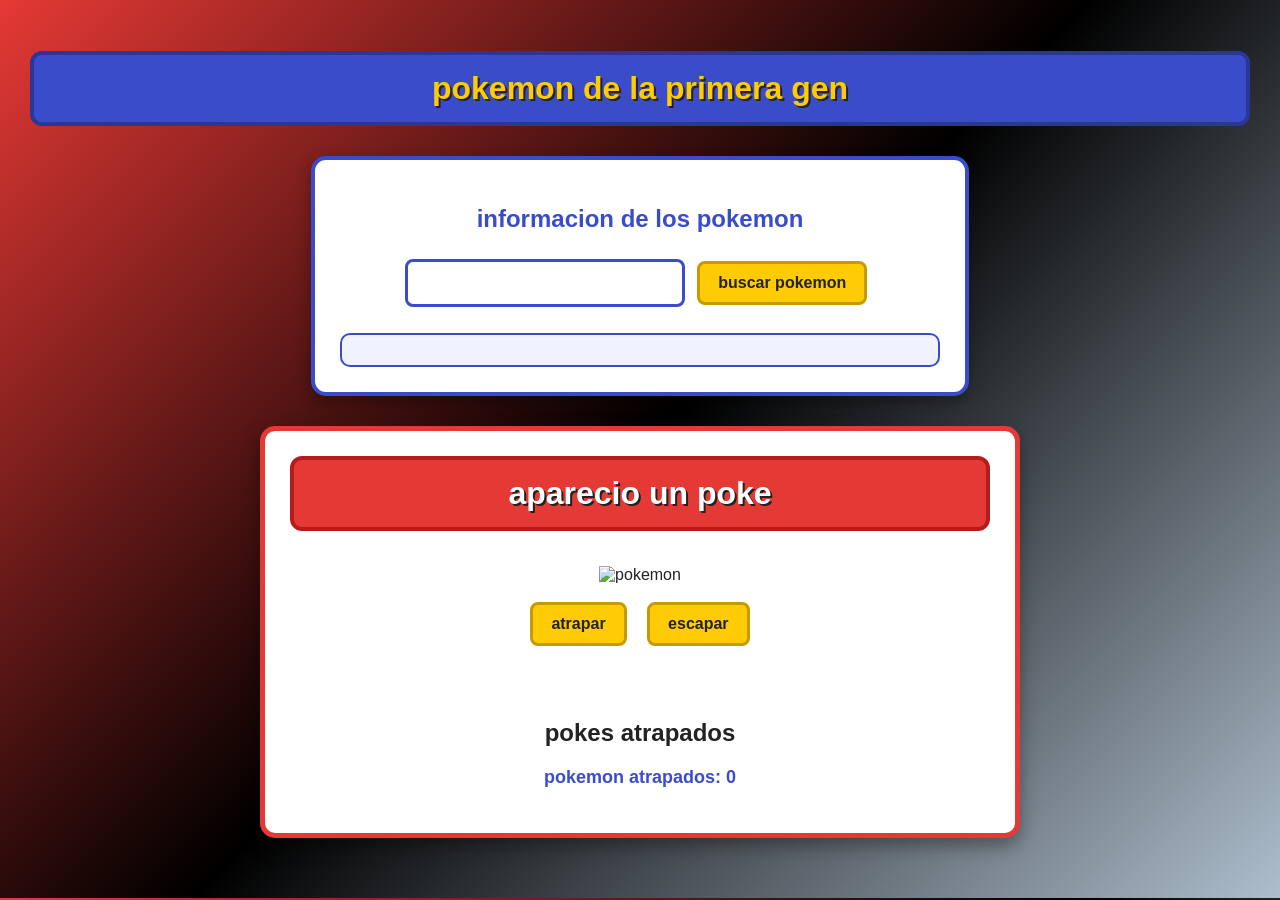
==== index.html @ c5f2bfef "primer comit" ====
<!DOCTYPE html>
<html lang="en">
<head>
    <meta charset="UTF-8">
    <meta name="viewport" content="width=device-width, initial-scale=1.0">
    <title>info y juego de pokemonn</title>
    <link rel="stylesheet" href="style.css">
</head>
<body>
    <h1>pokemon de la primera gen</h1>

    <section>
        <h2>informacion de los pokemon</h2>

        <input id="buscador">

        <button onclick="buscarPokemon()">buscar pokemon</button>

        <div id="informacion"></div>
    </section>

    <div class="juego">    
        <h1>aparecio un poke</h1>
        <h2 id="nombre"></h2>
        <img id="pokemon" src="" alt="pokemon">
    <div>
        
        <button onclick="atrapar()">atrapar</button>
        <button onclick="escapar()">escapar</button>

    </div>

    <p id="mensaje"></p>

    <h2>pokes atrapados</h2>
    
    <p id="contador">pokemon atrapados: 0</p>
    
    <div id="coleccion"></div>

</div>
    <script src="main.js"></script>
</body>
</html>
---- style.css ----
body {
    font-family: Arial, sans-serif;
    background: linear-gradient(135deg, #e53935, #000000, #aebecd);
    margin: 0;
    padding: 30px;
    color: #222;
}

h1 {
    text-align: center;
    color: #ffcb05;
    background-color: #3b4cca;
    padding: 15px;
    border-radius: 12px;
    border: 4px solid #2a3698;
    text-shadow: 2px 2px #222;
}

section {
    background-color: #ffffff;
    max-width: 600px;
    margin: 30px auto;
    padding: 25px;
    border-radius: 15px;
    border: 4px solid #3b4cca;
    box-shadow: 0 6px 15px rgba(0, 0, 0, 0.3);
    text-align: center;
}

section h2 {
    color: #3b4cca;
}

#buscador {
    width: 250px;
    padding: 12px;
    border: 3px solid #3b4cca;
    border-radius: 8px;
    font-size: 16px;
    outline: none;
}

#buscador:focus {
    border-color: #ffcb05;
}

button {
    background-color: #ffcb05;
    color: #222;
    border: 3px solid #c79b00;
    border-radius: 8px;
    padding: 10px 18px;
    margin: 8px;
    font-size: 16px;
    font-weight: bold;
    cursor: pointer;
    transition: 0.2s;
}

button:hover {
    background-color: #f5b800;
    transform: scale(1.05);
}

#informacion {
    margin-top: 20px;
    background-color: #eef3ff;
    border: 2px solid #3b4cca;
    border-radius: 10px;
    padding: 15px;
}

#informacion h2 {
    color: #e53935;
    text-transform: capitalize;
}

#informacion img {
    width: 160px;
    image-rendering: pixelated;
}

.juego {
    max-width: 700px;
    margin: 30px auto;
    padding: 25px;
    background-color: #ffffff;
    border-radius: 15px;
    border: 5px solid #e53935;
    box-shadow: 0 8px 18px rgba(0, 0, 0, 0.35);
    text-align: center;
}

.juego h1 {
    margin-top: 0;
    background-color: #e53935;
    color: white;
    border-color: #b71c1c;
    text-shadow: 2px 2px #222;
}

#nombre {
    color: #3b4cca;
    text-transform: capitalize;
    font-size: 30px;
}

#pokemon {
    width: 220px;
    height: 220px;
    image-rendering: pixelated;
    margin: 10px auto;
}

#pokemon.se-va {
    animation: desaparecerPokemon 0.8s ease-in forwards;
}

@keyframes desaparecerPokemon {
    0% {
        transform: scale(1);
        opacity: 1;
    }

    100% {
        transform: scale(0);
        opacity: 0;
    }
}

#mensaje {
    font-size: 20px;
    font-weight: bold;
    color: #e53935;
    min-height: 25px;
}

#contador {
    font-size: 18px;
    font-weight: bold;
    color: #3b4cca;
}

#coleccion {
    display: flex;
    flex-wrap: wrap;
    justify-content: center;
    gap: 15px;
    margin-top: 20px;
}

#coleccion div {
    background-color: #ffcb05;
    border: 3px solid #c79b00;
    border-radius: 12px;
    padding: 10px;
    width: 110px;
    box-shadow: 0 4px 8px rgba(0, 0, 0, 0.2);
}

#coleccion img {
    width: 90px;
    image-rendering: pixelated;
}

#coleccion p {
    margin: 5px 0;
    font-weight: bold;
    text-transform: capitalize;
    color: #222;
}
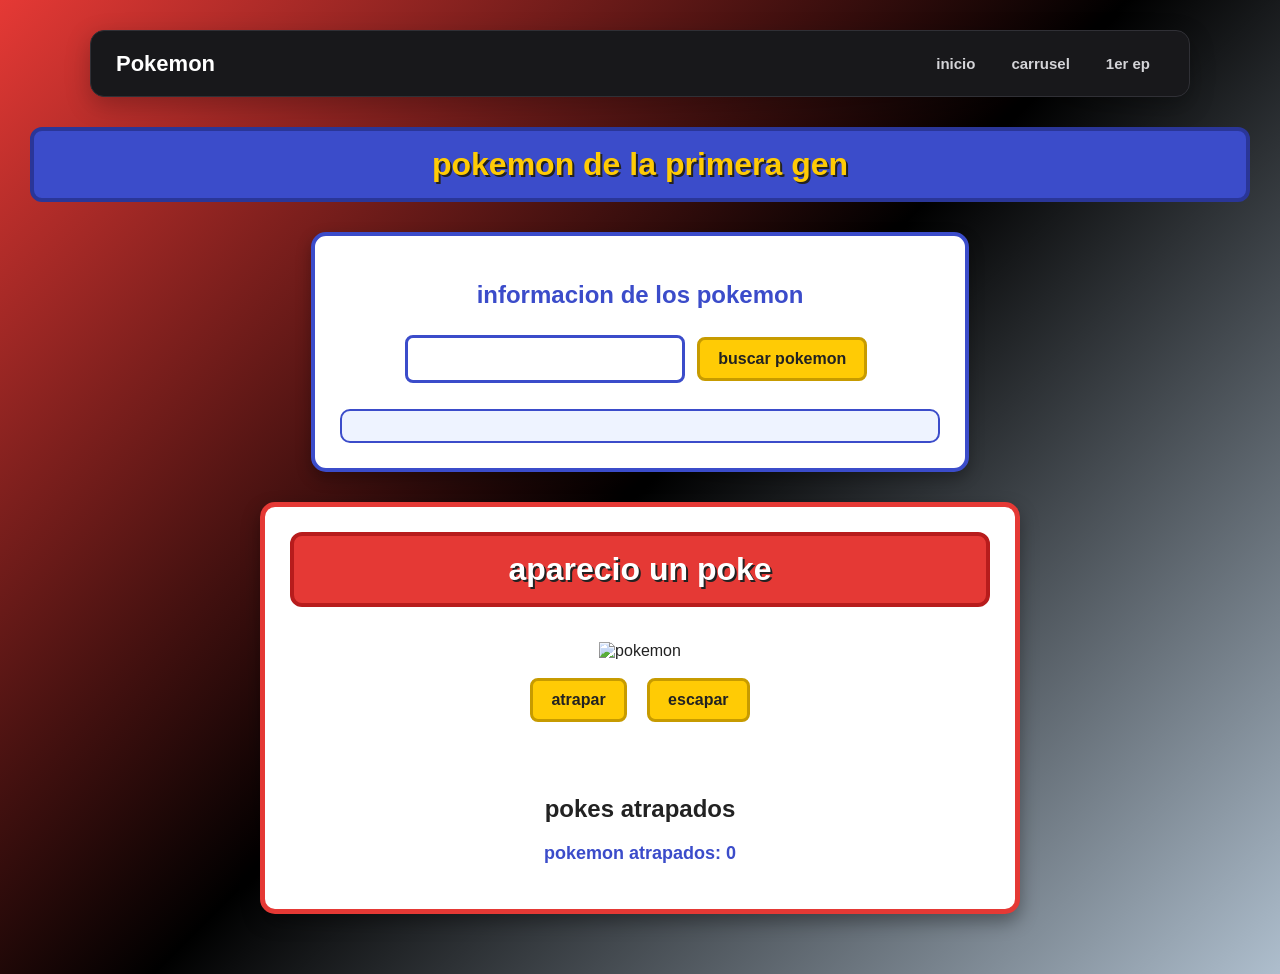
==== commit 7991e0f3: "actualizar datos2" ====
--- a/index.html
+++ b/index.html
@@ -7,6 +7,20 @@
     <link rel="stylesheet" href="style.css">
 </head>
 <body>
+    <!-- Creador de la pagina: Leandro Ferrari -->
+    <!-- Creacion de la pagina [8/9] --> 
+    <!-- Ultima Modificacion en index [27/9 - se creo navbar] -->
+    <!-- Modificacion por: Leandro -->
+
+    <nav class="navbar">
+        <div class="logo">Pokemon</div>
+        <div class="nav-links">
+            <a href="index.html">inicio</a>
+            <a href="carrusel.html">carrusel</a>
+            <a href="ep.html">1er ep</a>
+        </div>
+    </nav>
+     
     <h1>pokemon de la primera gen</h1>
 
     <section>
@@ -37,8 +51,9 @@
     <p id="contador">pokemon atrapados: 0</p>
     
     <div id="coleccion"></div>
+</div>
 
-</div>
     <script src="main.js"></script>
+</a>
 </body>
 </html>
--- a/style.css
+++ b/style.css
@@ -4,6 +4,19 @@
     margin: 0;
     padding: 30px;
     color: #222;
+}
+
+a {
+    background-color: #292424;
+    color: #faf6f6;
+    border: 3px solid #2c7cede4;
+    border-radius: 8px;
+    padding: 10px 18px;
+    margin: 8px;
+    font-size: 16px;
+    font-weight: bold;
+    cursor: pointer;
+    transition: 0.2s;
 }
 
 h1 {
@@ -168,4 +181,73 @@
     font-weight: bold;
     text-transform: capitalize;
     color: #222;
+}
+
+
+.navbar {
+    background-color: #3b4cca;
+    border: 4px solid #2a3698;
+    border-radius: 12px;
+
+    padding: 12px;
+
+    display: flex;
+    justify-content: center;
+    gap: 15px;
+
+    box-shadow: 0 5px 12px rgba(0, 0, 0, 0.3);
+}
+
+.navbar {
+    width: 100%;
+    max-width: 1100px;
+    margin: 0 auto 30px;
+
+    padding: 15px 25px;
+
+    background: #18181b;
+    border: 1px solid #303036;
+    border-radius: 14px;
+
+    display: flex;
+    align-items: center;
+    justify-content: space-between;
+
+    box-sizing: border-box;
+
+    box-shadow: 0 8px 25px rgba(0, 0, 0, 0.25);
+}
+
+.logo {
+    color: white;
+    font-size: 22px;
+    font-weight: bold;
+}
+
+.nav-links {
+    display: flex;
+    gap: 8px;
+}
+
+.nav-links a {
+    color: #d4d4d8;
+    background: transparent;
+
+    border: none;
+    border-radius: 8px;
+
+    padding: 9px 14px;
+    margin: 0;
+
+    text-decoration: none;
+    font-size: 15px;
+    font-weight: 600;
+
+    transition: 0.2s;
+}
+
+.nav-links a:hover {
+    background: #27272a;
+    color: white;
+    transform: none;
 }
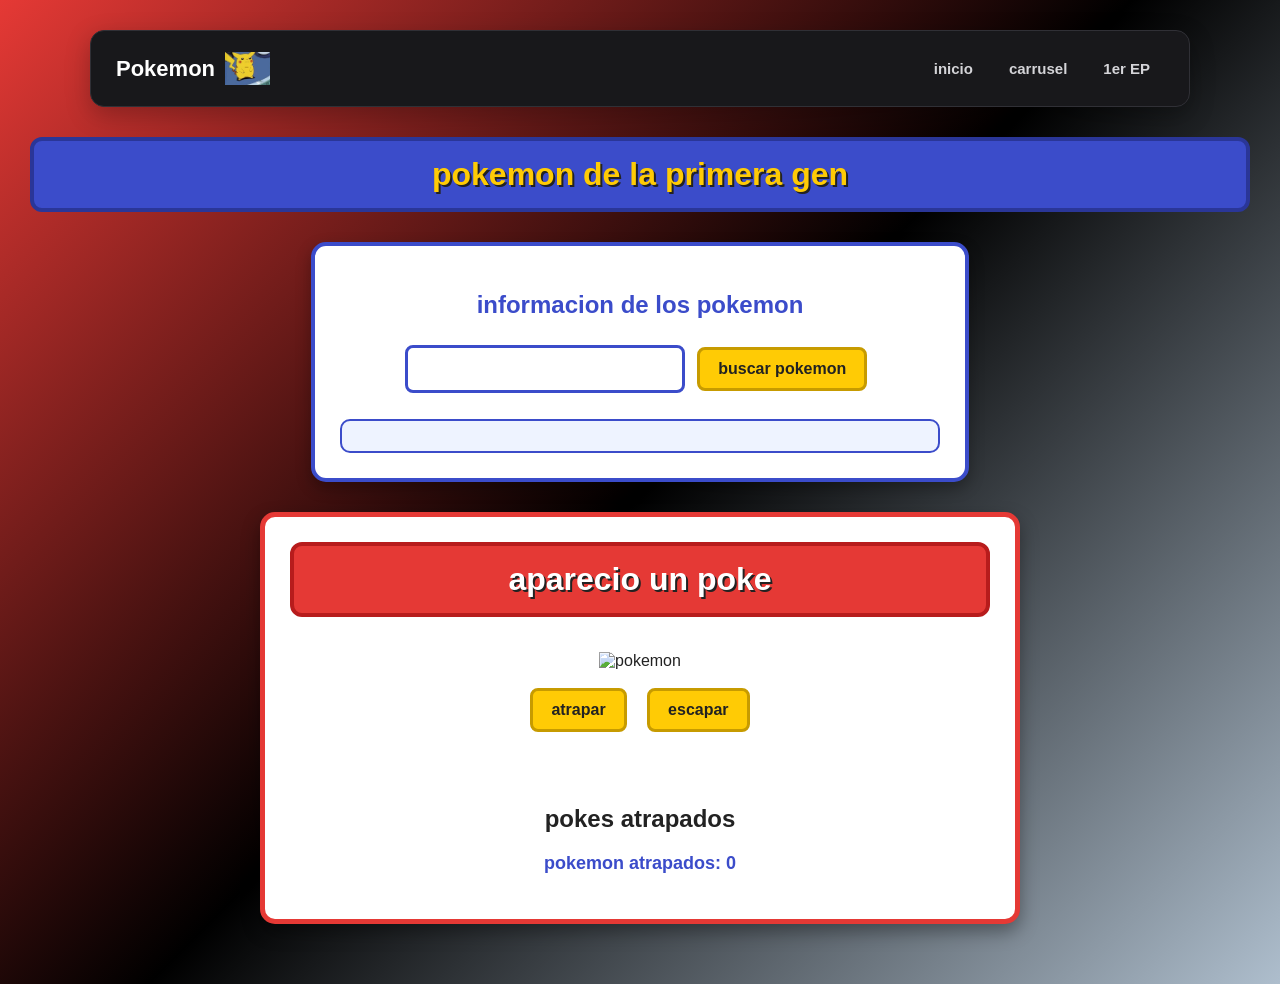
==== commit 8c8a9a8d: "actualizar datos4" ====
--- a/index.html
+++ b/index.html
@@ -9,17 +9,23 @@
 <body>
     <!-- Creador de la pagina: Leandro Ferrari -->
     <!-- Creacion de la pagina [8/9] --> 
-    <!-- Ultima Modificacion en index [27/9 - se creo navbar] -->
+    <!-- Ultima Modificacion en index [27/9 - se creo navbar + ep.html/css] -->
     <!-- Modificacion por: Leandro -->
 
     <nav class="navbar">
-        <div class="logo">Pokemon</div>
-        <div class="nav-links">
-            <a href="index.html">inicio</a>
-            <a href="carrusel.html">carrusel</a>
-            <a href="ep.html">1er ep</a>
-        </div>
-    </nav>
+
+    <div class="logo">
+        <span>Pokemon</span>
+        <img src="img/EP001_Pikachu.png" alt="Pikachu">
+    </div>
+
+    <div class="nav-links">
+        <a href="index.html">inicio</a>
+        <a href="carrusel.html">carrusel</a>
+        <a href="ep.html">1er EP</a>
+    </div>
+
+</nav>
      
     <h1>pokemon de la primera gen</h1>
 
--- a/style.css
+++ b/style.css
@@ -250,4 +250,19 @@
     background: #27272a;
     color: white;
     transform: none;
+}
+
+.logo {
+    display: flex;
+    align-items: center;
+    gap: 10px;
+    color: white;
+    font-size: 22px;
+    font-weight: bold;
+}
+
+.logo img {
+    width: 45px;
+    height: 45px;
+    object-fit: contain;
 }
